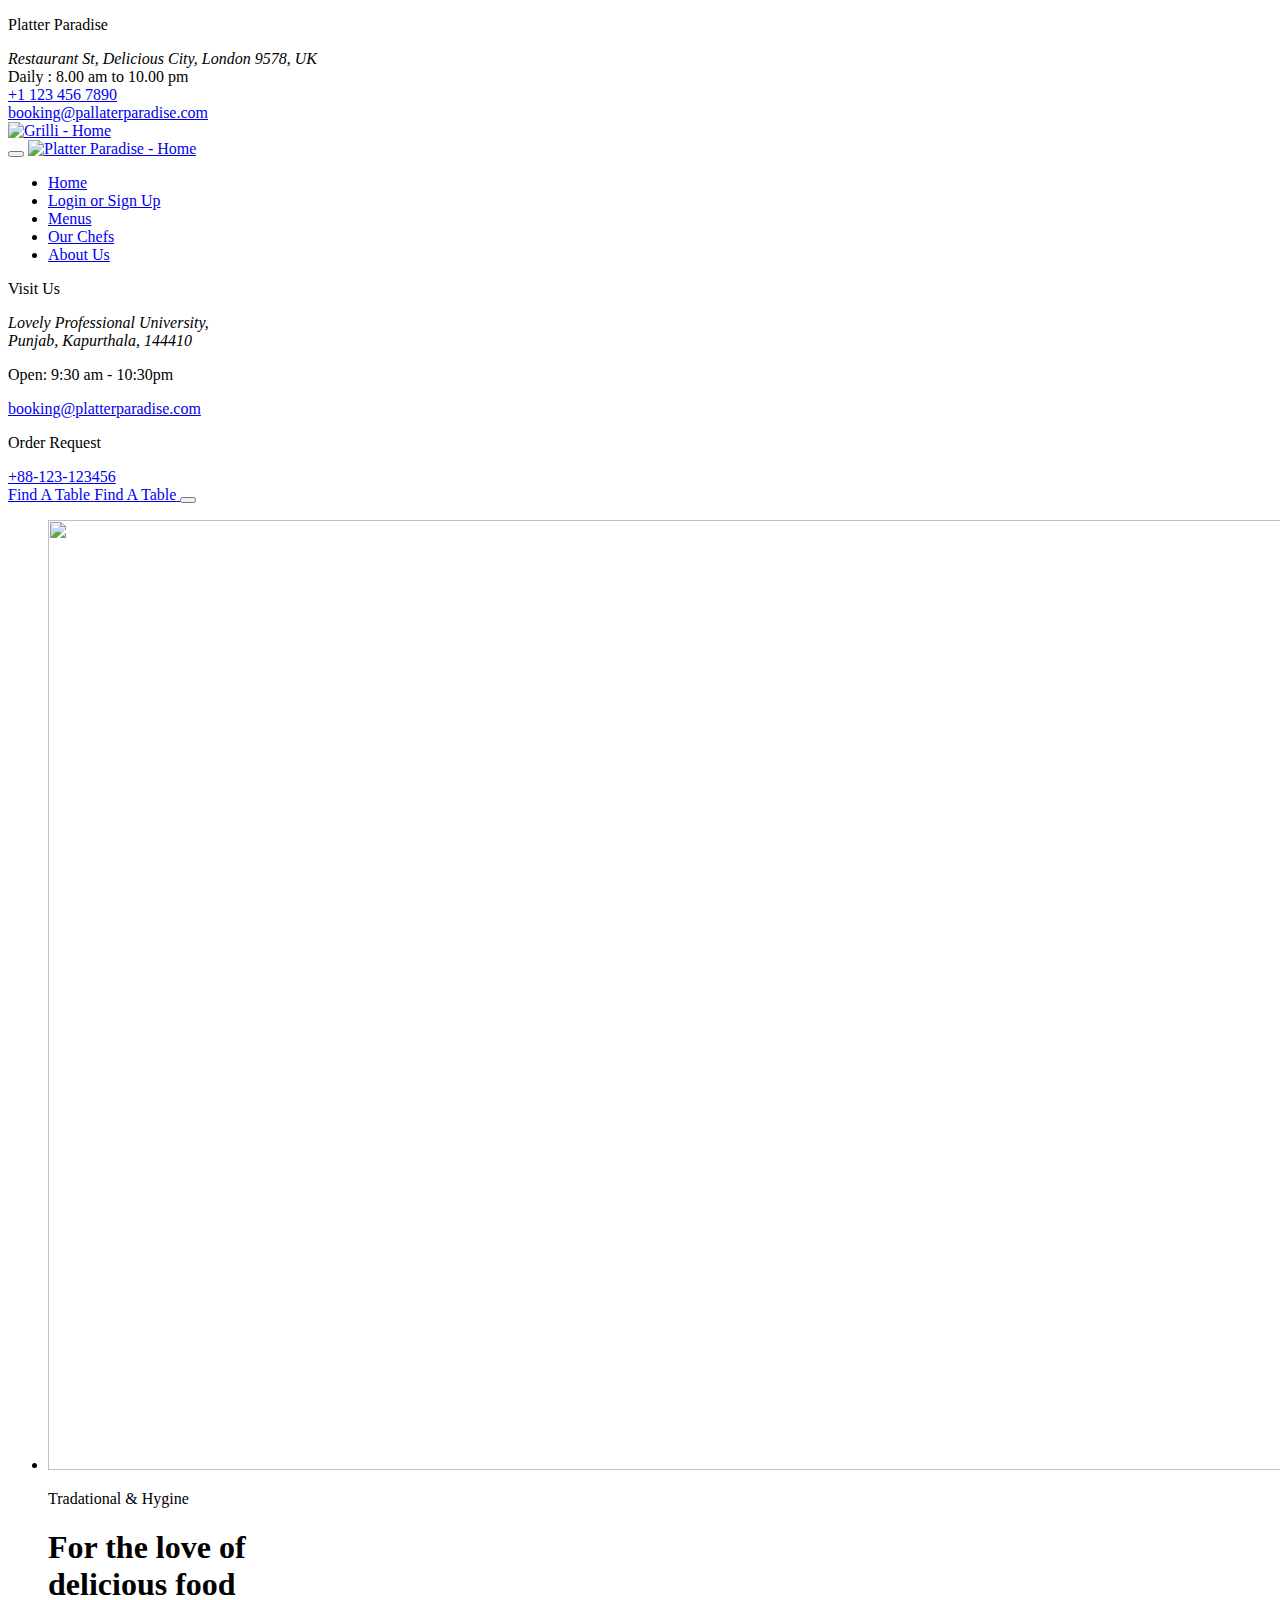
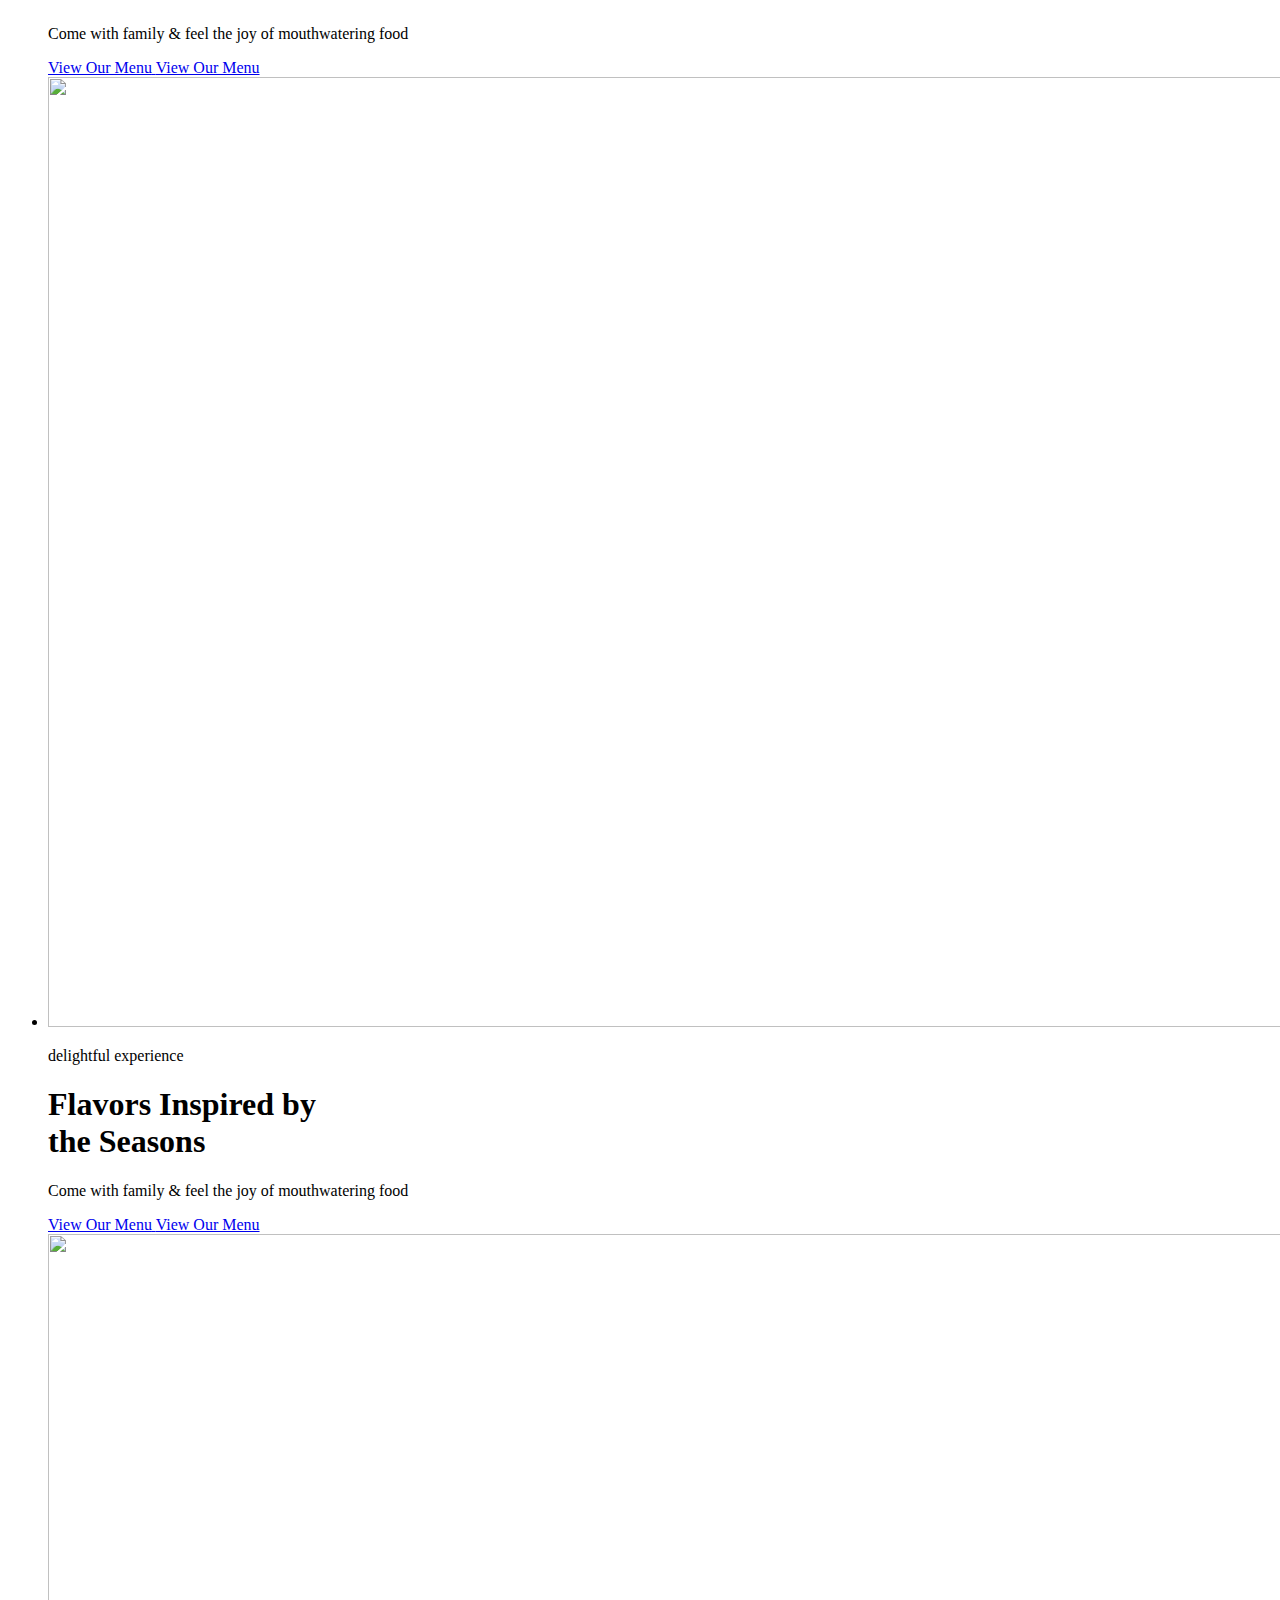
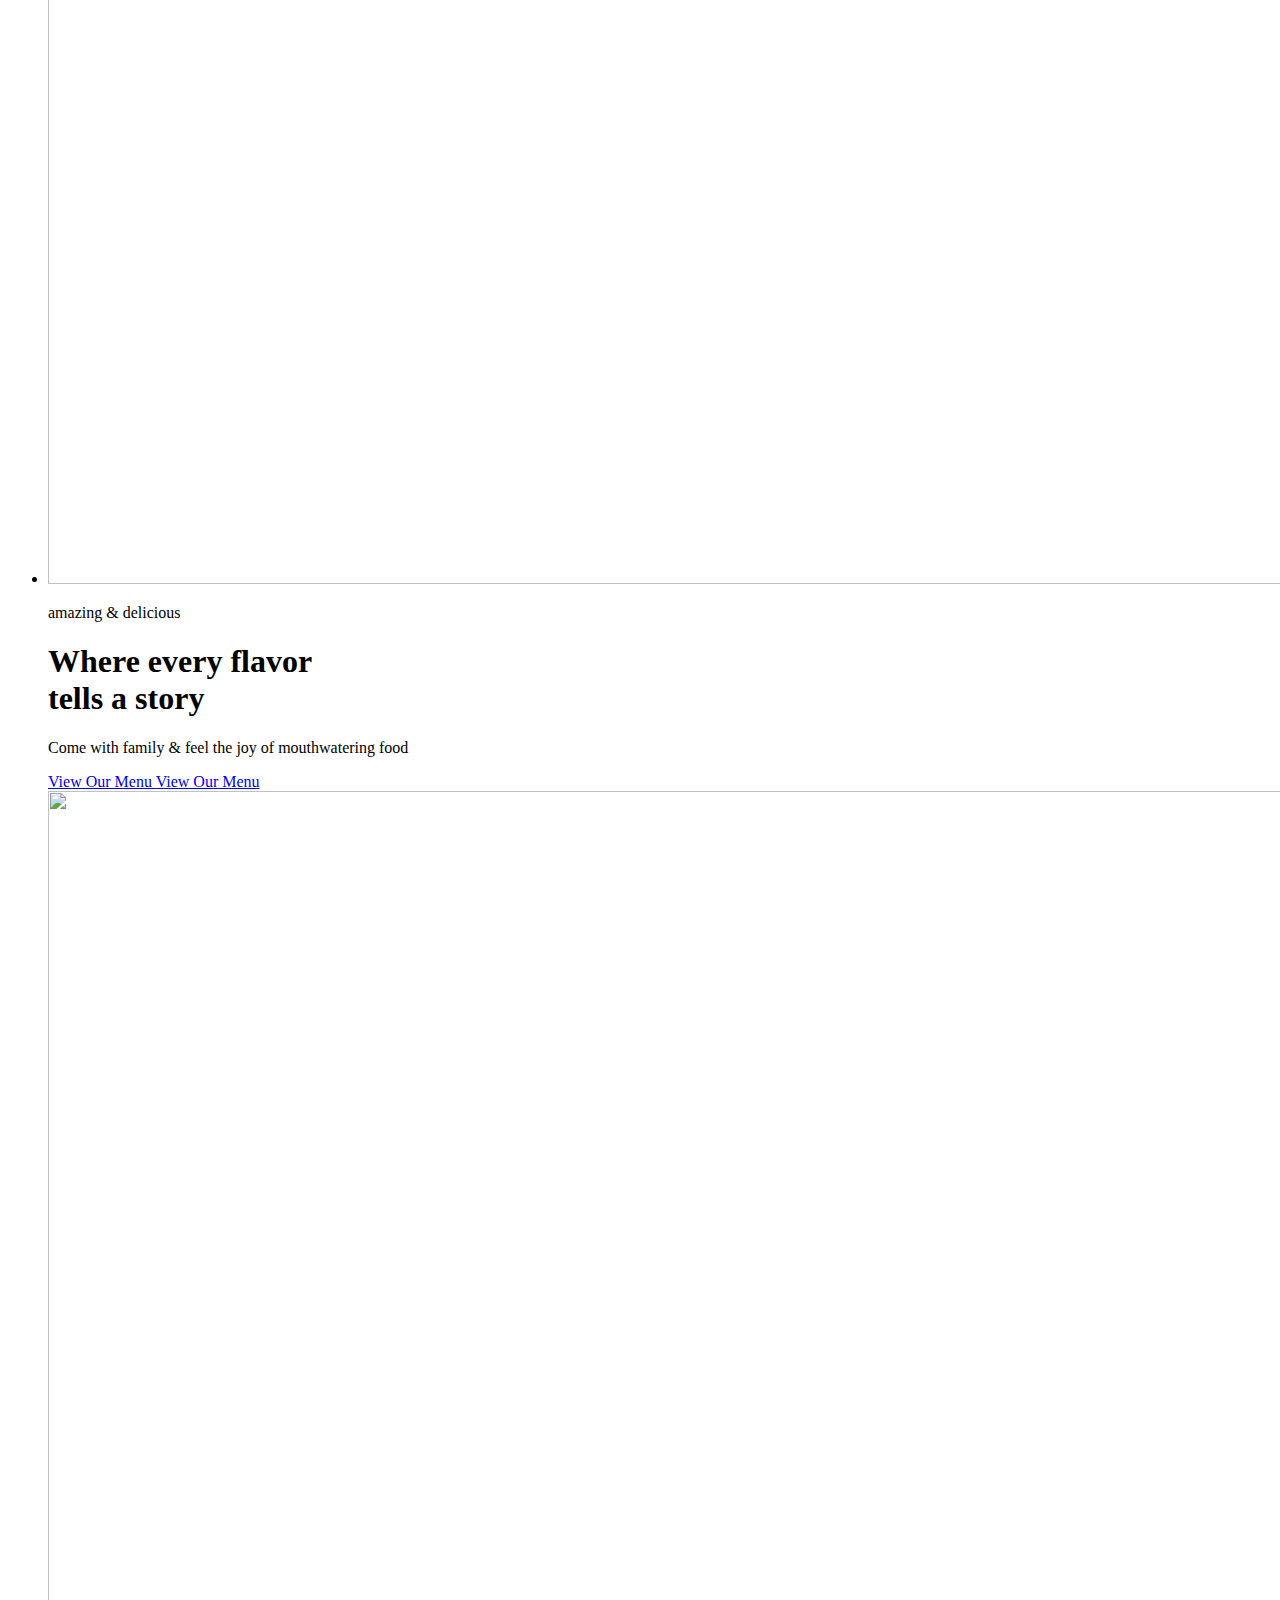
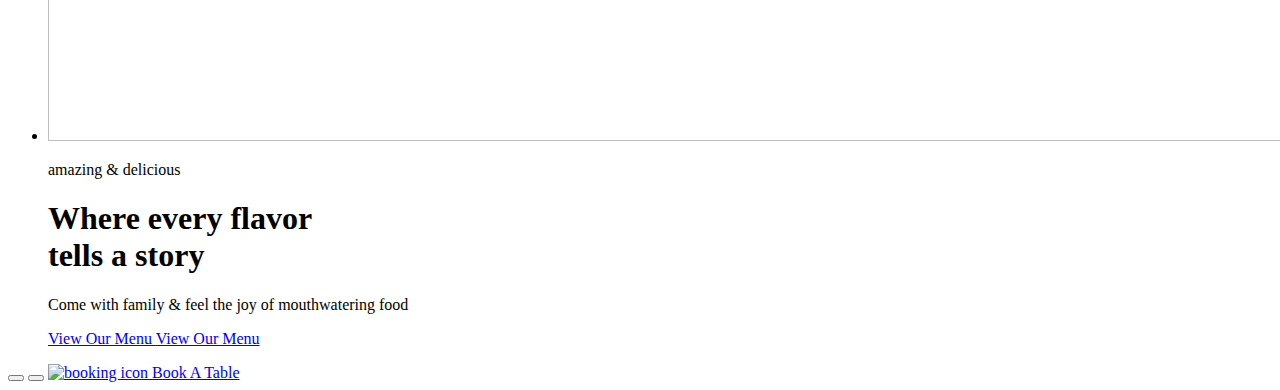
==== Platter Paradise/HTML/index.html @ fff9df6e "Add files via upload" ====
<!DOCTYPE html>
<html lang="en">

<head>
  <meta charset="UTF-8">
  <meta http-equiv="X-UA-Compatible" content="IE=edge">
  <meta name="viewport" content="width=device-width, initial-scale=1.0">

  <!-- 
    - primary meta tags
  -->
  <title>Platter Paradise</title>
  <meta name="title" content="Platter Paradise">
  <meta name="description" content="Platter Paradise - Your go-to online food delivery platform for LPU. Explore menus, order from college restaurants and canteens, and enjoy delicious meals delivered right to your doorstep.">

  <!-- 
    - favicon
  -->
  <link rel="shortcut icon" href="./../images/pp_fav.png" type="image/svg+xml">

  <!-- 
    - google font link
  -->
  <link rel="preconnect" href="https://fonts.googleapis.com">
  <link rel="preconnect" href="https://fonts.gstatic.com" crossorigin>
  <link href="https://fonts.googleapis.com/css2?family=DM+Sans:wght@400;700&family=Forum&display=swap" rel="stylesheet">

  <!-- 
    - custom css link
  -->
  <link rel="stylesheet" href="./../CSS/index.css">

  <!-- 
    - preload images
  -->
  <link rel="preload" as="image" href="./assets/images/hero-slider-1.jpg">
  <link rel="preload" as="image" href="./assets/images/hero-slider-2.jpg">
  <link rel="preload" as="image" href="./assets/images/hero-slider-3.jpg">

</head>

<body id="top">

  <!-- 
    - #PRELOADER
  -->

  <div class="preload" data-preaload>
    <div class="circle"></div>
    <p class="text">Platter Paradise</p>
  </div>





  <!-- 
    - #TOP BAR
  -->

  <div class="topbar">
    <div class="container">

      <address class="topbar-item">
        <div class="icon">
          <ion-icon name="location-outline" aria-hidden="true"></ion-icon>
        </div>

        <span class="span">
          Restaurant St, Delicious City, London 9578, UK
        </span>
      </address>

      <div class="separator"></div>

      <div class="topbar-item item-2">
        <div class="icon">
          <ion-icon name="time-outline" aria-hidden="true"></ion-icon>
        </div>

        <span class="span">Daily : 8.00 am to 10.00 pm</span>
      </div>

      <a href="tel:+11234567890" class="topbar-item link">
        <div class="icon">
          <ion-icon name="call-outline" aria-hidden="true"></ion-icon>
        </div>

        <span class="span">+1 123 456 7890</span>
      </a>

      <div class="separator"></div>

      <a href="mailto:booking@platterparadise.com" class="topbar-item link">
        <div class="icon">
          <ion-icon name="mail-outline" aria-hidden="true"></ion-icon>
        </div>

        <span class="span">booking@pallaterparadise.com</span>
      </a>

    </div>
  </div>





  <!-- 
    - #HEADER
  -->

  <header class="header" data-header>
    <div class="container">

      <a href="#" class="logo">
        <img src="./../images/logo.svg" width="160" height="50" alt="Grilli - Home">
      </a>

      <nav class="navbar" data-navbar>

        <button class="close-btn" aria-label="close menu" data-nav-toggler>
          <ion-icon name="close-outline" aria-hidden="true"></ion-icon>
        </button>

        <a href="#" class="logo">
          <img src="./../images/logo.svg" width="160" height="50" alt="Platter Paradise - Home">
        </a>

        <ul class="navbar-list">

          <li class="navbar-item">
            <a href="#home" class="navbar-link hover-underline active">
              <div class="separator"></div>

              <span class="span">Home</span>
            </a>
          </li>

          <li class="navbar-item">
            <a href="login.html" class="navbar-link hover-underline">
              <div class="separator"></div>

              <span class="span">Login or Sign Up</span>
            </a>
          </li>

          <li class="navbar-item">
            <a href="#menu" class="navbar-link hover-underline">
              <div class="separator"></div>

              <span class="span">Menus</span>
            </a>
          </li>

          

          <li class="navbar-item">
            <a href="chef.html" class="navbar-link hover-underline">
              <div class="separator"></div>

              <span class="span">Our Chefs</span>
            </a>
          </li>

          <li class="navbar-item">
            <a href="#about" class="navbar-link hover-underline">
              <div class="separator"></div>

              <span class="span">About Us</span>
            </a>
          </li>

        </ul>

        <div class="text-center">
          <p class="headline-1 navbar-title">Visit Us</p>

          <address class="body-4">
            Lovely Professional University, <br>
            Punjab, Kapurthala, 144410
          </address>

          <p class="body-4 navbar-text">Open: 9:30 am - 10:30pm</p>

          <a href="mailto:booking@platterparadise.com" class="body-4 sidebar-link">booking@platterparadise.com</a>

          <div class="separator"></div>

          <p class="contact-label">Order Request</p>

          <a href="tel:+88123123456" class="body-1 contact-number hover-underline">
            +88-123-123456
          </a>
        </div>

      </nav>

      <a href="#" class="btn btn-secondary">
        <span class="text text-1">Find A Table</span>

        <span class="text text-2" aria-hidden="true">Find A Table</span>
      </a>

      <button class="nav-open-btn" aria-label="open menu" data-nav-toggler>
        <span class="line line-1"></span>
        <span class="line line-2"></span>
        <span class="line line-3"></span>
      </button>

      <div class="overlay" data-nav-toggler data-overlay></div>

    </div>
  </header>





  <main>
    <article>

      <!-- 
        - #HERO
      -->

      <section class="hero text-center" aria-label="home" id="home">

        <ul class="hero-slider" data-hero-slider>

          <li class="slider-item active" data-hero-slider-item>

            <div class="slider-bg">
              <img src="./../images/thali.jpg" width="1880" height="950" alt="" class="img-cover">
            </div>

            <p class="label-2 section-subtitle slider-reveal">Tradational & Hygine</p>

            <h1 class="display-1 hero-title slider-reveal">
              For the love of <br>
              delicious food
            </h1>

            <p class="body-2 hero-text slider-reveal">
              Come with family & feel the joy of mouthwatering food
            </p>

            <a href="#" class="btn btn-primary slider-reveal">
              <span class="text text-1">View Our Menu</span>

              <span class="text text-2" aria-hidden="true">View Our Menu</span>
            </a>

          </li>

          <li class="slider-item" data-hero-slider-item>

            <div class="slider-bg">
              <img src="./../images/paratha1.jpg" width="1880" height="950" alt="" class="img-cover">
            </div>

            <p class="label-2 section-subtitle slider-reveal">delightful experience</p>

            <h1 class="display-1 hero-title slider-reveal">
              Flavors Inspired by <br>
              the Seasons
            </h1>

            <p class="body-2 hero-text slider-reveal">
              Come with family & feel the joy of mouthwatering food
            </p>

            <a href="#" class="btn btn-primary slider-reveal">
              <span class="text text-1">View Our Menu</span>

              <span class="text text-2" aria-hidden="true">View Our Menu</span>
            </a>

          </li>

          <li class="slider-item" data-hero-slider-item>

            <div class="slider-bg">
              <img src="./../images/choco.jpg" width="1880" height="950" alt="" class="img-cover">
            </div>

            <p class="label-2 section-subtitle slider-reveal">amazing & delicious</p>

            <h1 class="display-1 hero-title slider-reveal">
              Where every flavor <br>
              tells a story
            </h1>

            <p class="body-2 hero-text slider-reveal">
              Come with family & feel the joy of mouthwatering food
            </p>

            <a href="#" class="btn btn-primary slider-reveal">
              <span class="text text-1">View Our Menu</span>

              <span class="text text-2" aria-hidden="true">View Our Menu</span>
            </a>

          </li>


          <li class="slider-item" data-hero-slider-item>

            <div class="slider-bg">
              <img src="./../images/pizza.jpg" width="1880" height="950" alt="" class="img-cover">
            </div>

            <p class="label-2 section-subtitle slider-reveal">amazing & delicious</p>

            <h1 class="display-1 hero-title slider-reveal">
              Where every flavor <br>
              tells a story
            </h1>

            <p class="body-2 hero-text slider-reveal">
              Come with family & feel the joy of mouthwatering food
            </p>

            <a href="#" class="btn btn-primary slider-reveal">
              <span class="text text-1">View Our Menu</span>

              <span class="text text-2" aria-hidden="true">View Our Menu</span>
            </a>

          </li>


        </ul>

        <button class="slider-btn prev" aria-label="slide to previous" data-prev-btn>
          <ion-icon name="chevron-back"></ion-icon>
        </button>

        <button class="slider-btn next" aria-label="slide to next" data-next-btn>
          <ion-icon name="chevron-forward"></ion-icon>
        </button>

        <a href="#" class="hero-btn has-after">
          <img src="./../images/hero-icon.png" width="48" height="48" alt="booking icon">

          <span class="label-2 text-center span">Book A Table</span>
        </a>

      </section>

      <!-- 
    - custom js link
  -->
  <script src="./../JAVASCRIPT/index.js"></script>

  <!-- 
    - ionicon link
  -->
  <script type="module" src="https://unpkg.com/ionicons@5.5.2/dist/ionicons/ionicons.esm.js"></script>
  <script nomodule src="https://unpkg.com/ionicons@5.5.2/dist/ionicons/ionicons.js"></script>

</body>

</html>
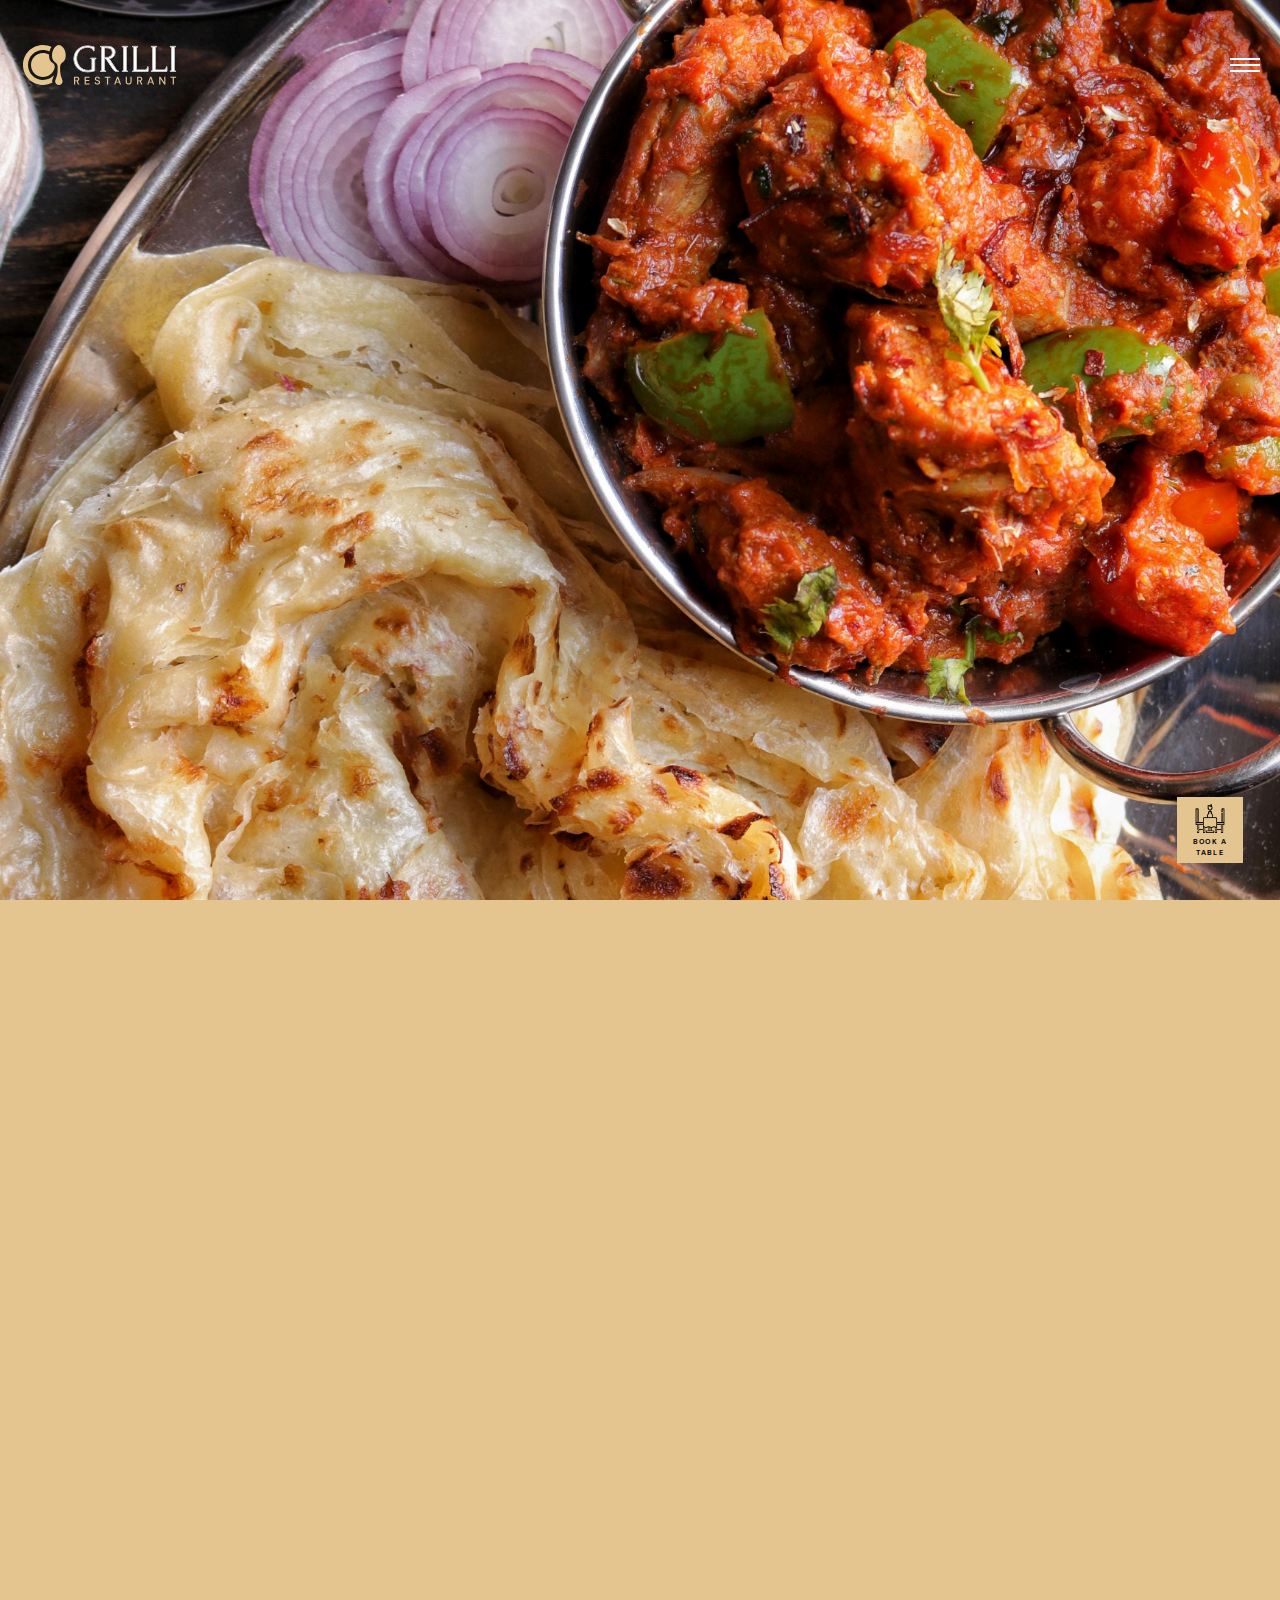
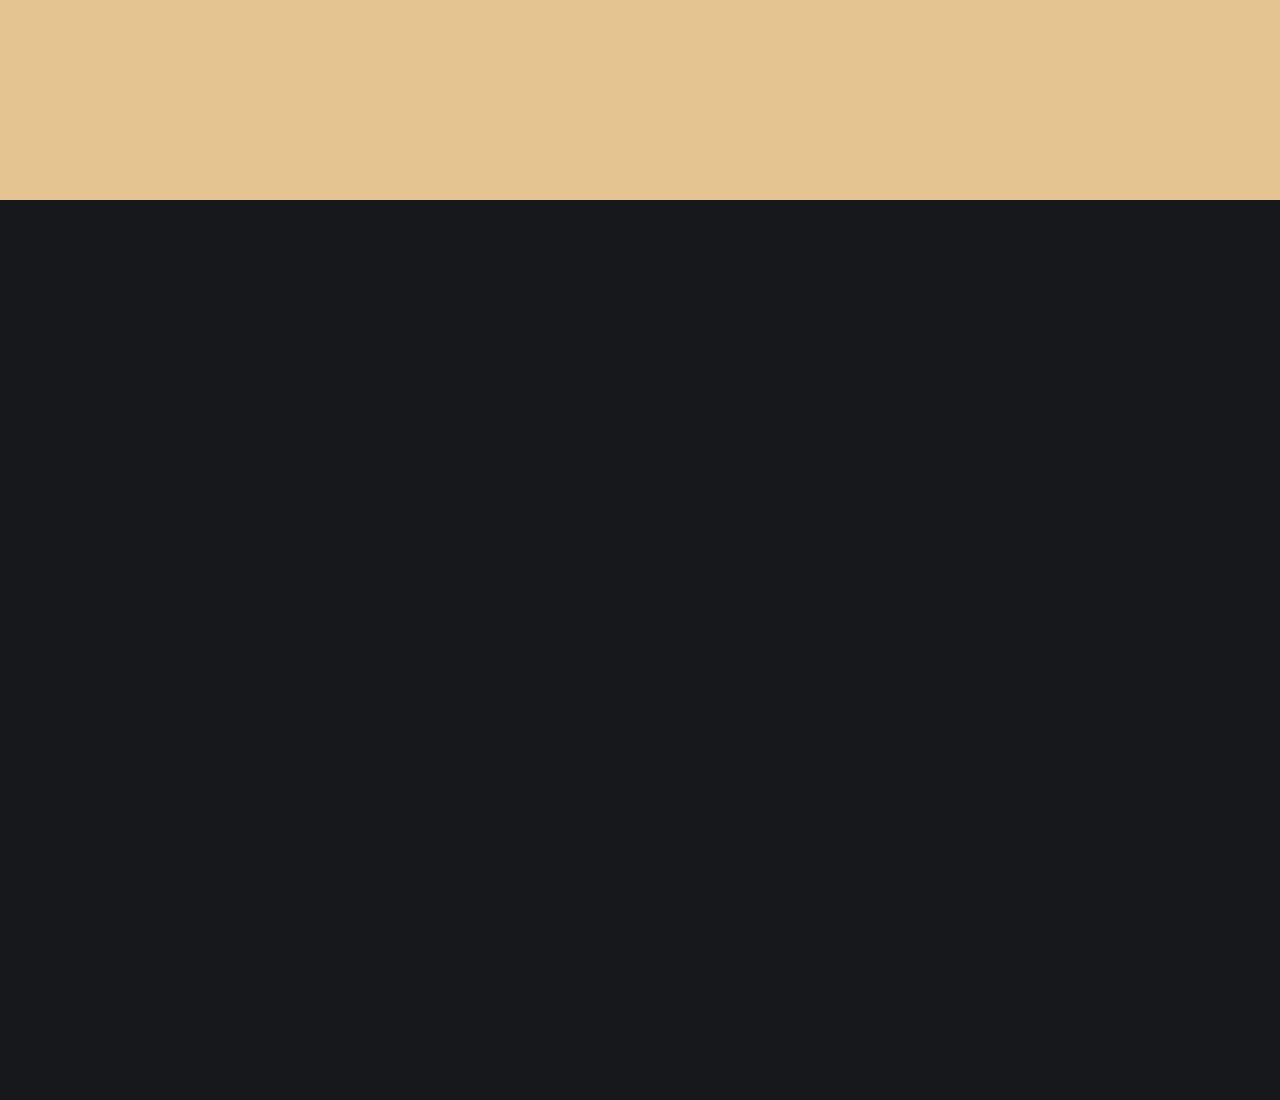
==== commit fd7f4ddc: "Updated pics" ====
--- a/Platter Paradise/HTML/index.html
+++ b/Platter Paradise/HTML/index.html
@@ -11,7 +11,8 @@
   -->
   <title>Platter Paradise</title>
   <meta name="title" content="Platter Paradise">
-  <meta name="description" content="Platter Paradise - Your go-to online food delivery platform for LPU. Explore menus, order from college restaurants and canteens, and enjoy delicious meals delivered right to your doorstep.">
+  <meta name="description"
+    content="Platter Paradise - Your go-to online food delivery platform for LPU. Explore menus, order from college restaurants and canteens, and enjoy delicious meals delivered right to your doorstep.">
 
   <!-- 
     - favicon
@@ -153,7 +154,7 @@
             </a>
           </li>
 
-          
+
 
           <li class="navbar-item">
             <a href="chef.html" class="navbar-link hover-underline">
@@ -231,7 +232,7 @@
           <li class="slider-item active" data-hero-slider-item>
 
             <div class="slider-bg">
-              <img src="./../images/thali.jpg" width="1880" height="950" alt="" class="img-cover">
+              <img src="./../images/slider-1.jpg" width="1880" height="950" alt="" class="img-cover">
             </div>
 
             <p class="label-2 section-subtitle slider-reveal">Tradational & Hygine</p>
@@ -256,7 +257,7 @@
           <li class="slider-item" data-hero-slider-item>
 
             <div class="slider-bg">
-              <img src="./../images/paratha1.jpg" width="1880" height="950" alt="" class="img-cover">
+              <img src="./../images/slider-2.jpg" width="1880" height="950" alt="" class="img-cover">
             </div>
 
             <p class="label-2 section-subtitle slider-reveal">delightful experience</p>
@@ -281,7 +282,7 @@
           <li class="slider-item" data-hero-slider-item>
 
             <div class="slider-bg">
-              <img src="./../images/choco.jpg" width="1880" height="950" alt="" class="img-cover">
+              <img src="./../images/slider-3.jpg" width="1880" height="950" alt="" class="img-cover">
             </div>
 
             <p class="label-2 section-subtitle slider-reveal">amazing & delicious</p>
@@ -307,7 +308,63 @@
           <li class="slider-item" data-hero-slider-item>
 
             <div class="slider-bg">
-              <img src="./../images/pizza.jpg" width="1880" height="950" alt="" class="img-cover">
+              <img src="./../images/slider-4.jpg" width="1880" height="950" alt="" class="img-cover">
+            </div>
+
+            <p class="label-2 section-subtitle slider-reveal">amazing & delicious</p>
+
+            <h1 class="display-1 hero-title slider-reveal">
+              Where every flavor <br>
+              tells a story
+            </h1>
+
+            <p class="body-2 hero-text slider-reveal">
+              Come with family & feel the joy of mouthwatering food
+            </p>
+
+            <a href="#" class="btn btn-primary slider-reveal">
+              <span class="text text-1">View Our Menu</span>
+
+              <span class="text text-2" aria-hidden="true">View Our Menu</span>
+            </a>
+
+          </li>
+
+
+          <li class="slider-item" data-hero-slider-item>
+
+            <div class="slider-bg">
+              <img src="./../images/slider-5.jpg" width="1880" height="950" alt="" class="img-cover">
+            </div>
+
+            <p class="label-2 section-subtitle slider-reveal">amazing & delicious</p>
+
+            <h1 class="display-1 hero-title slider-reveal">
+              Where every flavor <br>
+              tells a story
+            </h1>
+
+            <p class="body-2 hero-text slider-reveal">
+              Come with family & feel the joy of mouthwatering food
+            </p>
+
+            <a href="#" class="btn btn-primary slider-reveal">
+              <span class="text text-1">View Our Menu</span>
+
+              <span class="text text-2" aria-hidden="true">View Our Menu</span>
+            </a>
+
+          </li>
+
+
+
+
+
+
+          <li class="slider-item" data-hero-slider-item>
+
+            <div class="slider-bg">
+              <img src="./../images/thali.jpg" width="1880" height="950" alt="" class="img-cover">
             </div>
 
             <p class="label-2 section-subtitle slider-reveal">amazing & delicious</p>
@@ -351,16 +408,14 @@
       <!-- 
     - custom js link
   -->
-  <script src="./../JAVASCRIPT/index.js"></script>
-
-  <!-- 
+      <script src="./../JAVASCRIPT/index.js"></script>
+
+      <!-- 
     - ionicon link
   -->
-  <script type="module" src="https://unpkg.com/ionicons@5.5.2/dist/ionicons/ionicons.esm.js"></script>
-  <script nomodule src="https://unpkg.com/ionicons@5.5.2/dist/ionicons/ionicons.js"></script>
+      <script type="module" src="https://unpkg.com/ionicons@5.5.2/dist/ionicons/ionicons.esm.js"></script>
+      <script nomodule src="https://unpkg.com/ionicons@5.5.2/dist/ionicons/ionicons.js"></script>
 
 </body>
 
-</html>
-
-
+</html>--- a/Platter Paradise/CSS/index.css
+++ b/Platter Paradise/CSS/index.css
@@ -0,0 +1,897 @@
+/*-----------------------------------*\
+  #index.css
+\*-----------------------------------*/
+
+/**
+ * copyright 2022 codewithsadee
+ */
+
+
+
+
+
+/*-----------------------------------*\
+  #CUSTOM PROPERTY
+\*-----------------------------------*/
+
+:root {
+
+  /**
+   * COLORS
+   */
+
+  --gold-crayola: hsl(38, 61%, 73%);
+  --quick-silver: hsla(0, 0%, 65%, 1);
+  --davys-grey: hsla(30, 3%, 34%, 1);
+  --smoky-black-1: hsla(40, 12%, 5%, 1);
+  --smoky-black-2: hsla(30, 8%, 5%, 1);
+  --smoky-black-3: hsla(0, 3%, 7%, 1);
+  --eerie-black-1: hsla(210, 4%, 9%, 1);
+  --eerie-black-2: hsla(210, 4%, 11%, 1);
+  --eerie-black-3: hsla(180, 2%, 8%, 1);
+  --eerie-black-4: hsla(0, 0%, 13%, 1);
+  --white: hsla(0, 0%, 100%, 1);
+  --white-alpha-20: hsla(0, 0%, 100%, 0.2);
+  --white-alpha-10: hsla(0, 0%, 100%, 0.1);
+  --black: hsla(0, 0%, 0%, 1);
+  --black-alpha-80: hsla(0, 0%, 0%, 0.8);
+  --black-alpha-15: hsla(0, 0%, 0%, 0.15);
+
+  /**
+   * GRADIENT COLOR
+   */
+
+  --loading-text-gradient: linear-gradient(90deg, transparent 0% 16.66%, var(--smoky-black-3) 33.33% 50%,  transparent 66.66% 75%);
+  --gradient-1: linear-gradient(to top,hsla(0, 0%, 0%, 0.9),hsla(0, 0%, 0%, 0.7),transparent);
+
+  /**
+   * TYPOGRAPHY
+   */
+
+  /* font-family */
+  --fontFamily-forum: 'Forum', cursive;
+  --fontFamily-dm_sans: 'DM Sans', sans-serif;
+
+  /* font-size */
+  --fontSize-display-1: calc(1.3rem + 6.7vw);
+  --fontSize-headline-1: calc(2rem + 2.5vw);
+  --fontSize-headline-2: calc(1.3rem + 2.4vw);
+  --fontSize-title-1: calc(1.6rem + 1.2vw);
+  --fontSize-title-2: 2.2rem;
+  --fontSize-title-3: 2.1rem;
+  --fontSize-title-4: calc(1.6rem + 1.2vw);
+  --fontSize-body-1: 2.4rem;
+  --fontSize-body-2: 1.6rem;
+  --fontSize-body-3: 1.8rem;
+  --fontSize-body-4: 1.6rem;
+  --fontSize-label-1: 1.4rem;
+  --fontSize-label-2: 1.2rem;
+
+  /* font-weight */
+  --weight-regular: 400;
+  --weight-bold: 700;
+
+  /* line-height */
+  --lineHeight-1: 1em;
+  --lineHeight-2: 1.2em;
+  --lineHeight-3: 1.5em;
+  --lineHeight-4: 1.6em;
+  --lineHeight-5: 1.85em;
+  --lineHeight-6: 1.4em;
+
+  /* letter-spacing */
+  --letterSpacing-1: 0.15em;
+  --letterSpacing-2: 0.4em;
+  --letterSpacing-3: 0.2em;
+  --letterSpacing-4: 0.3em;
+  --letterSpacing-5: 3px;
+
+  /**
+   * SPACING
+   */
+
+  --section-space: 70px;
+
+  /**
+   * SHADOW
+   */
+
+  --shadow-1: 0px 0px 25px 0px hsla(0, 0%, 0%, 0.25);
+
+  /**
+   * BORDER RADIUS
+   */
+
+  --radius-24: 24px;
+  --radius-circle: 50%;
+
+  /**
+   * TRANSITION
+   */
+
+  --transition-1: 250ms ease;
+  --transition-2: 500ms ease;
+  --transition-3: 1000ms ease;
+
+}
+
+
+
+
+
+/*-----------------------------------*\
+  #RESET
+\*-----------------------------------*/
+
+*,
+*::before,
+*::after {
+  margin: 0;
+  padding: 0;
+  box-sizing: border-box;
+}
+
+li { list-style: none; }
+
+a,
+img,
+data,
+span,
+input,
+button,
+select,
+ion-icon,
+textarea { display: block; }
+
+a {
+  color: inherit;
+  text-decoration: none;
+}
+
+img { height: auto; }
+
+input,
+button,
+select,
+textarea {
+  background: none;
+  border: none;
+  font: inherit;
+}
+
+input,
+select,
+textarea {
+  width: 100%;
+  outline: none;
+}
+
+button { cursor: pointer; }
+
+address { font-style: normal; }
+
+html {
+  font-size: 10px;
+  scroll-behavior: smooth;
+}
+
+body {
+  background-color: var(--eerie-black-1);
+  color: var(--white);
+  font-family: var(--fontFamily-dm_sans);
+  font-size: var(--fontSize-body-4);
+  font-weight: var(--weight-regular);
+  line-height: var(--lineHeight-5);
+  overflow: hidden;
+  height: 300vh;
+}
+
+body.loaded { overflow: overlay; }
+
+body.nav-active { overflow: hidden; }
+
+::-webkit-scrollbar { width: 5px; }
+
+::-webkit-scrollbar-track { background-color: transparent; }
+
+::-webkit-scrollbar-thumb { background-color: var(--gold-crayola); }
+
+
+
+
+
+/*-----------------------------------*\
+  #TYPOGRAPHY
+\*-----------------------------------*/
+
+.display-1,
+.headline-1,
+.headline-2,
+.title-1,
+.title-2,
+.title-3,
+.title-4 {
+  color: var(--white);
+  font-family: var(--fontFamily-forum);
+  font-weight: var(--weight-regular);
+  line-height: var(--lineHeight-2);
+}
+
+.display-1 {
+  font-size: var(--fontSize-display-1);
+  line-height: var(--lineHeight-1);
+}
+
+.headline-1 { font-size: var(--fontSize-headline-1); }
+
+.headline-2 {
+  font-size: var(--fontSize-headline-2);
+  line-height: var(--lineHeight-6);
+}
+
+.title-1 { font-size: var(--fontSize-title-1); }
+
+.title-2 { font-size: var(--fontSize-title-2); }
+
+.title-3 { font-size: var(--fontSize-title-3); }
+
+.title-4 { font-size: var(--fontSize-title-4); }
+
+.body-1 {
+  font-size: var(--fontSize-body-1);
+  line-height: var(--lineHeight-6);
+}
+
+.body-2 {
+  font-size: var(--fontSize-body-2);
+  line-height: var(--lineHeight-4);
+}
+
+.body-3 { font-size: var(--fontSize-body-3); }
+
+.body-4 { font-size: var(--fontSize-body-4); }
+
+.label-1 { font-size: var(--fontSize-label-1); }
+
+.label-2 { font-size: var(--fontSize-label-2); }
+
+
+
+
+
+/*-----------------------------------*\
+  #REUSED STYLE
+\*-----------------------------------*/
+
+.container { padding-inline: 16px; }
+
+.separator {
+  width: 8px;
+  height: 8px;
+  border: 1px solid var(--gold-crayola);
+  transform: rotate(45deg);
+}
+
+.contact-label { font-weight: var(--weight-bold); }
+
+.contact-number {
+  color: var(--gold-crayola);
+  max-width: max-content;
+  margin-inline: auto;
+}
+
+.hover-underline {
+  position: relative;
+  max-width: max-content;
+}
+
+.hover-underline::after {
+  content: "";
+  position: absolute;
+  left: 0;
+  bottom: 0;
+  width: 100%;
+  height: 5px;
+  border-block: 1px solid var(--gold-crayola);
+  transform: scaleX(0.2);
+  opacity: 0;
+  transition: var(--transition-2);
+}
+
+.hover-underline:is(:hover, :focus-visible)::after {
+  transform: scaleX(1);
+  opacity: 1;
+}
+
+.contact-number::after { bottom: -5px; }
+
+.text-center { text-align: center; }
+
+.img-cover {
+  width: 100%;
+  height: 100%;
+  object-fit: cover;
+}
+
+.section-subtitle {
+  position: relative;
+  color: var(--gold-crayola);
+  font-weight: var(--weight-bold);
+  text-transform: uppercase;
+  letter-spacing: var(--letterSpacing-2);
+  margin-block-end: 12px;
+}
+
+.section-subtitle::after {
+  content: url('../images/separator.svg');
+  display: block;
+  width: 100px;
+  margin-inline: auto;
+  margin-block-start: 5px;
+}
+
+.btn {
+  position: relative;
+  color: var(--gold-crayola);
+  font-size: var(--fontSize-label-2);
+  font-weight: var(--weight-bold);
+  text-transform: uppercase;
+  letter-spacing: var(--letterSpacing-5);
+  max-width: max-content;
+  border: 2px solid var(--gold-crayola);
+  padding: 12px 45px;
+  overflow: hidden;
+  z-index: 1;
+}
+
+.btn::before {
+  content: "";
+  position: absolute;
+  bottom: 100%;
+  left: 50%;
+  transform: translateX(-50%);
+  width: 200%;
+  height: 200%;
+  border-radius: var(--radius-circle);
+  background-color: var(--gold-crayola);
+  transition: var(--transition-2);
+  z-index: -1;
+}
+
+.btn .text { transition: var(--transition-1); }
+
+.btn .text-2 {
+  position: absolute;
+  top: 100%;
+  left: 50%;
+  transform: translateX(-50%);
+  min-width: max-content;
+  color: var(--smoky-black-1);
+}
+
+.btn:is(:hover, :focus-visible)::before { bottom: -50%; }
+
+.btn:is(:hover, :focus-visible) .text-1 { transform: translateY(-40px); }
+
+.btn:is(:hover, :focus-visible) .text-2 {
+  top: 50%;
+  transform: translate(-50%, -50%);
+}
+
+.btn-secondary {
+  background-color: var(--gold-crayola);
+  color: var(--black);
+}
+
+.btn-secondary::before { background-color: var(--smoky-black-1); }
+
+.btn-secondary .text-2 { color: var(--white); }
+
+.has-before,
+.has-after {
+  position: relative;
+  z-index: 1;
+}
+
+.has-before::before,
+.has-after::after {
+  content: "";
+  position: absolute;
+}
+
+.section {
+  position: relative;
+  padding-block: var(--section-space);
+  overflow: hidden;
+  z-index: 1;
+}
+
+.bg-black-10 { background-color: var(--smoky-black-2); }
+
+.grid-list {
+  display: grid;
+  gap: 40px;
+}
+
+.hover\:shine { position: relative; }
+
+.hover\:shine::after {
+  content: "";
+  position: absolute;
+  top: 0;
+  left: 0;
+  width: 50%;
+  height: 100%;
+  background-image: linear-gradient(to right, transparent 0%, #fff6 100%);
+  transform: skewX(-0.08turn) translateX(-180%);
+}
+
+.hover\:shine:is(:hover, :focus-within)::after {
+  transform: skewX(-0.08turn) translateX(275%);
+  transition: var(--transition-3);
+}
+
+.img-holder {
+  aspect-ratio: var(--width) / var(--height);
+  overflow: hidden;
+  background-color: var(--eerie-black-4);
+}
+
+.btn-text {
+  color: var(--gold-crayola);
+  padding-block-end: 4px;
+  margin-inline: auto;
+  text-transform: uppercase;
+  letter-spacing: var(--letterSpacing-3);
+  font-weight: var(--weight-bold);
+  transition: var(--transition-1);
+}
+
+.btn-text:is(:hover, :focus-visible) { color: var(--white); }
+
+.shape {
+  display: none;
+  position: absolute;
+  max-width: max-content;
+  z-index: -1;
+}
+
+.w-100 { width: 100%; }
+
+.move-anim { animation: move 5s linear infinite; }
+
+@keyframes move {
+  0%,
+  100% { transform: translateY(0); }
+
+  50% { transform: translateY(30px); }
+}
+
+.has-bg-image {
+  background-repeat: no-repeat;
+  background-size: cover;
+  background-position: center;
+}
+
+.input-field {
+  background-color: var(--eerie-black-2);
+  color: var(--white);
+  height: 56px;
+  padding: 10px 20px;
+  border: 1px solid var(--white-alpha-10);
+  margin-block-end: 20px;
+  outline: none;
+  transition: border-color var(--transition-2);
+}
+
+.input-field::placeholder { color: inherit; }
+
+.input-field:focus { border-color: var(--gold-crayola); }
+
+.icon-wrapper {
+  position: relative;
+  margin-block-end: 20px;
+}
+
+.icon-wrapper .input-field {
+  margin-block-end: 0;
+  padding-inline-start: 40px;
+  appearance: none;
+  cursor: pointer;
+}
+
+.icon-wrapper ion-icon {
+  position: absolute;
+  top: 50%;
+  transform: translateY(-50%);
+  font-size: 1.4rem;
+  --ionicon-stroke-width: 50px;
+  pointer-events: none;
+}
+
+.icon-wrapper ion-icon:first-child { left: 15px; }
+
+.icon-wrapper ion-icon:last-child { right: 10px; }
+
+
+
+
+
+/*-----------------------------------*\
+  #PRELOAD
+\*-----------------------------------*/
+
+.preload {
+  position: fixed;
+  top: 0;
+  left: 0;
+  right: 0;
+  bottom: 0;
+  background-color: var(--gold-crayola);
+  z-index: 10;
+  display: grid;
+  place-content: center;
+  justify-items: center;
+  transition: var(--transition-2);
+}
+
+.preload > * { transition: var(--transition-1); }
+
+.preload.loaded > * { opacity: 0; }
+
+.preload.loaded {
+  transition-delay: 250ms;
+  transform: translateY(100%);
+}
+
+.circle {
+  width: 112px;
+  height: 112px;
+  border-radius: var(--radius-circle);
+  border: 3px solid var(--white);
+  border-block-start-color: var(--smoky-black-3);
+  margin-block-end: 45px;
+  animation: rotate360 1s linear infinite;
+}
+
+@keyframes rotate360 {
+  0% { transform: rotate(0); }
+  100% { transform: rotate(1turn); }
+}
+
+.preload .text {
+  background-image: var(--loading-text-gradient);
+  background-size: 500%;
+  font-size: calc(2rem + 3vw);
+  font-weight: var(--weight-bold);
+  line-height: 1em;
+  text-transform: uppercase;
+  letter-spacing: 16px;
+  padding-inline-start: 16px;
+  -webkit-text-fill-color: transparent;
+  background-clip: text;
+  -webkit-background-clip: text;
+  -webkit-text-stroke: 0.5px var(--eerie-black-3);
+  animation: loadingText linear 2s infinite;
+}
+
+@keyframes loadingText {
+  0% { background-position: 100%; }
+  100% { background-position: 0%; }
+}
+
+
+
+
+
+/*-----------------------------------*\
+  #TOPBAR
+\*-----------------------------------*/
+
+.topbar { display: none; }
+
+
+
+
+
+/*-----------------------------------*\
+  #HEADER
+\*-----------------------------------*/
+
+.header .btn { display: none; }
+
+.header {
+  position: fixed;
+  top: 0;
+  left: 0;
+  width: 100%;
+  background-color: transparent;
+  padding-block: 40px;
+  z-index: 4;
+  border-block-end: 1px solid transparent;
+  transition: var(--transition-1);
+}
+
+.header.active {
+  padding-block: 20px;
+  background-color: var(--eerie-black-4);
+  border-color: var(--black-alpha-15);
+}
+
+.header.hide {
+  transform: translateY(-100%);
+  transition-delay: 250ms;
+}
+
+.header .container {
+  padding-inline: 20px;
+  display: flex;
+  justify-content: space-between;
+  align-items: center;
+  gap: 8px;
+}
+
+.nav-open-btn {
+  padding: 12px;
+  padding-inline-end: 0;
+}
+
+.nav-open-btn .line {
+  width: 30px;
+  height: 2px;
+  background-color: var(--white);
+  margin-block: 4px;
+  transform-origin: left;
+  animation: menuBtn 400ms ease-in-out alternate infinite;
+}
+
+@keyframes menuBtn {
+  0% { transform: scaleX(1); }
+  100% { transform: scaleX(0.5); }
+}
+
+.nav-open-btn .line-2 { animation-delay: 150ms; }
+
+.nav-open-btn .line-3 { animation-delay: 300ms; }
+
+.navbar {
+  position: fixed;
+  background-color: var(--smoky-black-1);
+  top: 0;
+  left: -360px;
+  bottom: 0;
+  max-width: 360px;
+  width: 100%;
+  padding-inline: 30px;
+  padding-block-end: 50px;
+  overflow-y: auto;
+  visibility: hidden;
+  z-index: 2;
+  transition: var(--transition-2);
+}
+
+.navbar.active {
+  visibility: visible;
+  transform: translateX(360px);
+}
+
+.navbar .close-btn {
+  color: var(--white);
+  border: 1px solid currentColor;
+  padding: 4px;
+  border-radius: var(--radius-circle);
+  margin-inline-start: auto;
+  margin-block: 30px 20px;
+}
+
+.navbar .close-btn ion-icon { --ionicon-stroke-width: 40px; }
+
+.navbar .close-btn:is(:hover, :focus-visible) { color: var(--gold-crayola); }
+
+.navbar .logo {
+  max-width: max-content;
+  margin-inline: auto;
+  margin-block-end: 60px;
+}
+
+.navbar-list {
+  border-block-end: 1px solid var(--white-alpha-20);
+  margin-block-end: 100px;
+}
+
+.navbar-item { border-block-start: 1px solid var(--white-alpha-20); }
+
+.navbar-link {
+  position: relative;
+  font-size: var(--fontSize-label-2);
+  text-transform: uppercase;
+  padding-block: 10px;
+  max-width: unset;
+}
+
+.navbar-link::after { display: none; }
+
+.navbar-link .span { transition: var(--transition-1); }
+
+.navbar-link:is(:hover, :focus-visible, .active) .span {
+  color: var(--gold-crayola);
+  transform: translateX(20px);
+}
+
+.navbar-link .separator {
+  position: absolute;
+  top: 50%;
+  left: 0;
+  transform: translateY(-50%) rotate(45deg);
+  opacity: 0;
+  transition: var(--transition-1);
+}
+
+.navbar-link:is(:hover, :focus-visible, .active) .separator { opacity: 1; }
+
+.navbar-title { margin-block-end: 15px; }
+
+.navbar-text { margin-block: 10px; }
+
+.navbar .body-4 { color: var(--quick-silver); }
+
+.sidebar-link { transition: var(--transition-1); }
+
+.sidebar-link:is(:hover, :focus-visible) { color: var(--gold-crayola); }
+
+.navbar .text-center .separator {
+  margin-block: 30px;
+  margin-inline: auto;
+}
+
+.navbar .contact-label { margin-block-end: 10px; }
+
+.navbar::-webkit-scrollbar-thumb { background-color: var(--white-alpha-10); }
+
+.overlay {
+  position: fixed;
+  top: 0;
+  left: 0;
+  bottom: 0;
+  right: 0;
+  background-color: var(--black-alpha-80);
+  opacity: 0;
+  pointer-events: none;
+  transition: var(--transition-2);
+  z-index: 1;
+}
+
+.overlay.active {
+  opacity: 1;
+  pointer-events: all;
+}
+
+
+
+
+
+/*-----------------------------------*\
+  #HERO
+\*-----------------------------------*/
+
+.hero .slider-btn { display: none; }
+
+.hero {
+  position: relative;
+  padding-block: 120px;
+  min-height: 100vh;
+  overflow: hidden;
+  z-index: 1;
+}
+
+.hero .slider-item {
+  position: absolute;
+  top: 50%;
+  left: 50%;
+  transform: translate(-50%, -50%);
+  width: 100%;
+  height: 100%;
+  display: grid;
+  place-content: center;
+  padding-block-start: 100px;
+  opacity: 0;
+  visibility: hidden;
+  transition: var(--transition-3);
+  z-index: 1;
+}
+
+.hero .slider-item.active {
+  opacity: 1;
+  visibility: visible;
+}
+
+.hero .slider-bg {
+  position: absolute;
+  top: 0;
+  left: 0;
+  width: 100%;
+  height: 100%;
+  transform: scale(1.15);
+  pointer-events: none;
+  user-select: none;
+  z-index: -1;
+}
+
+.hero .slider-item.active .slider-bg {
+  animation: smoothScale 7s linear forwards;
+}
+
+@keyframes smoothScale {
+  0% { transform: scale(1); }
+  100% { transform: scale(1.15); }
+}
+
+.hero .section-subtitle::after { margin-block: 14px 20px; }
+
+.hero-text { margin-block: 10px 40px; }
+
+.hero .btn { margin-inline: auto; }
+
+.hero-btn {
+  position: absolute;
+  bottom: 15px;
+  right: 15px;
+  z-index: 2;
+  background-color: var(--gold-crayola);
+  width: 110px;
+  height: 110px;
+  padding: 12px;
+  transform: scale(0.6);
+}
+
+.hero-btn img {
+  margin-inline: auto;
+  margin-block-end: 6px;
+}
+
+.hero-btn .span {
+  color: var(--black);
+  font-weight: var(--weight-bold);
+  text-transform: uppercase;
+  letter-spacing: var(--letterSpacing-1);
+  line-height: var(--lineHeight-3);
+}
+
+.hero-btn::after {
+  inset: 0;
+  border: 1px solid var(--gold-crayola);
+  animation: rotate360 15s linear infinite;
+}
+
+.slider-reveal {
+  transform: translateY(30px);
+  opacity: 0;
+}
+
+.hero .slider-item.active .slider-reveal {
+  animation: sliderReveal 2.1s ease forwards;
+}
+
+@keyframes sliderReveal {
+  0% {
+    transform: translateY(30px);
+    opacity: 0;
+  }
+
+  100% {
+    transform: translateY(0);
+    opacity: 1;
+  }
+}
+
+.hero .slider-item.active .section-subtitle { animation-delay: 500ms; }
+
+.hero .slider-item.active .hero-title { animation-delay: 1000ms; }
+
+.hero .slider-item.active .hero-text { animation-delay: 1.5s; }
+
+.hero .slider-item.active .btn { animation-delay: 2s; }
+
+
+
+
